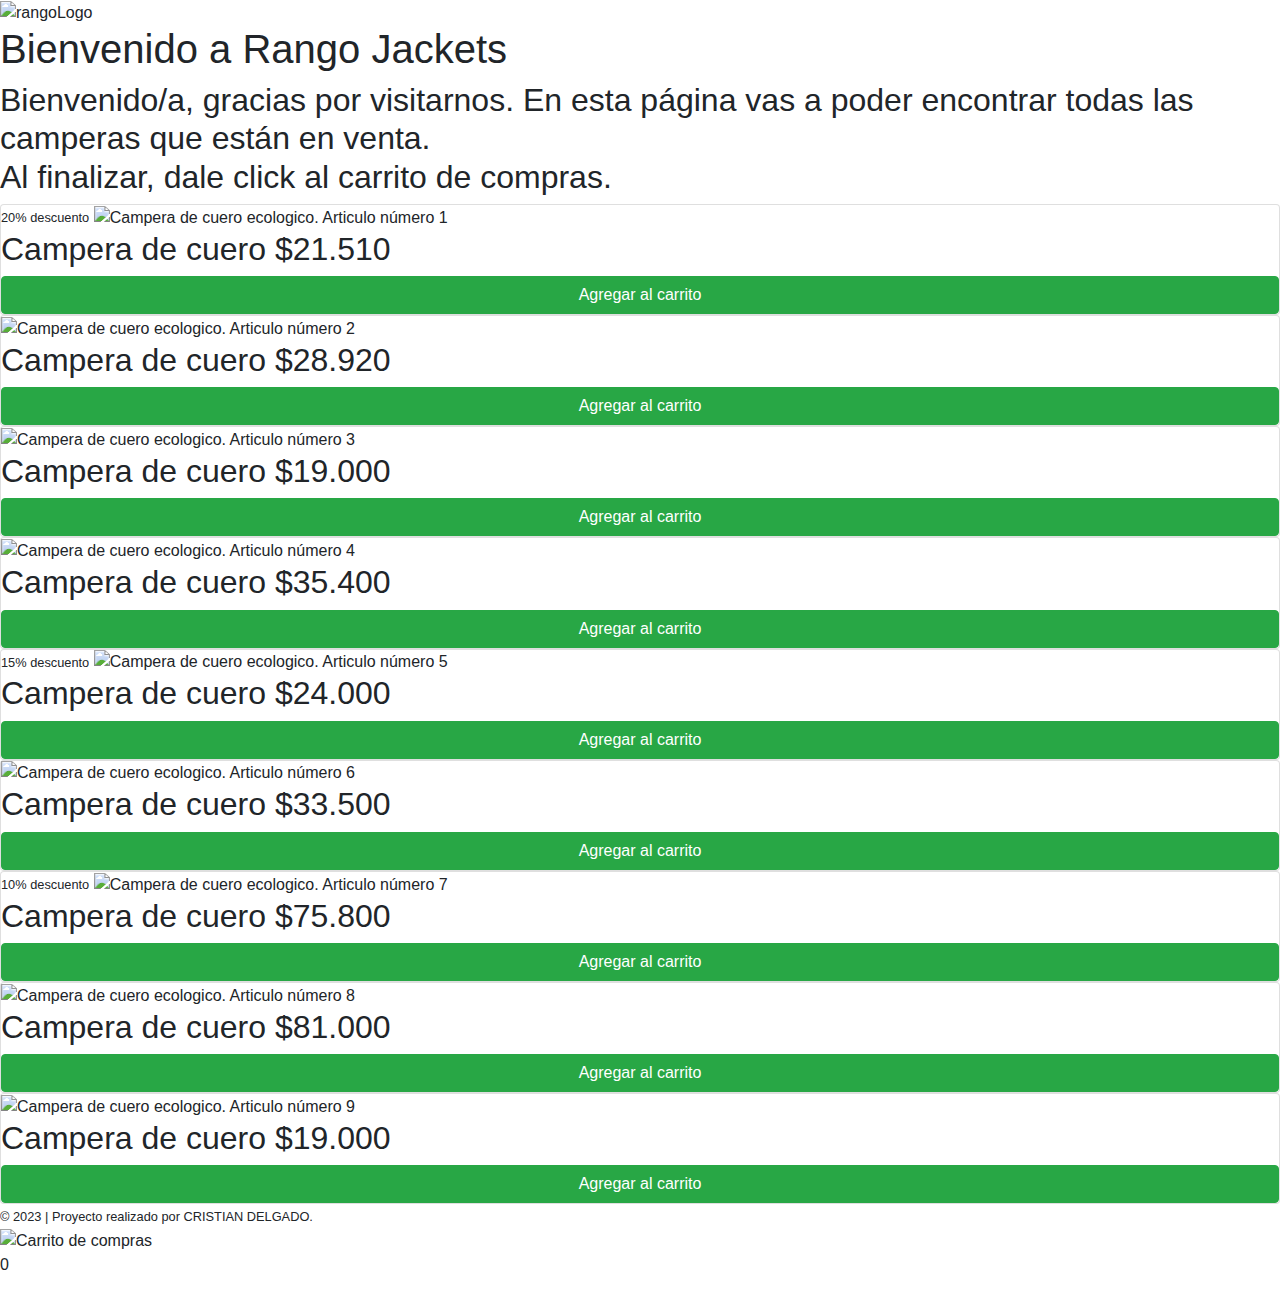
==== index.html @ 4500bcac "codigo para aumentar el carrito de compras" ====
<!DOCTYPE html>
<html lang="en">
<head>
    <meta charset="UTF-8" />
    <meta name="viewport" content="width=device-width, initial-scale=1.0" />
    <meta name="description" content="Welcome to Rango jackets"/>
    <title>Rango Jackets</title>
    <link rel="stylesheet" href="https://cdn.jsdelivr.net/npm/bootstrap@4.0.0/dist/css/bootstrap.min.css" integrity="sha384-Gn5384xqQ1aoWXA+058RXPxPg6fy4IWvTNh0E263XmFcJlSAwiGgFAW/dAiS6JXm" crossorigin="anonymous">
    <link rel="stylesheet" href="./css/style.css">
    <link rel="shortcut icon" href="./assets/images/rangoFavicon.ico" type="image/x-icon">
</head>
<body>
    <!--    HEADER      HEADER      HEADER      HEADER      HEADER      HEADER      HEADER-->

    <header class="header">
        <section class="header__container">
            <img src="./assets/images/fondoRango.jpg" alt="rangoLogo" class="imagenLogo" />
            <h1 class="tituloBienvenida">Bienvenido a Rango Jackets</h1>
        </section>
    </header>

    <!--    MAIN        MAIN        MAIN        MAIN        MAIN        MAIN        MAIN-->
    <main class="main">
        <div class="main__container">
            <section class="main__container-bienvenida">
                <h2>Bienvenido/a, <!-- <span class="nombreUsuario">NOMBRE</span>,--> gracias por visitarnos. En esta página vas a poder encontrar todas las camperas que están en venta.<br /> <span class="bold">Al finalizar, dale click al carrito de compras.</span></h2>
            </section>

            <section class="main__container-articulos">
                <div class="main__container-articulos_cards">
                    <article class="card" id="articulo-1">
                        <div class="card__header">
                            <small class="card__descuentos">20% descuento</small>
                            <img src="./assets/images/mercaderia/articulo_1.png" alt="Campera de cuero ecologico. Articulo número 1">
                        </div>
                        <h2>Campera de cuero <span class="bold color">$21.510</span></h2>
                        <button  type="button" class="btn btn-success" id="art1">Agregar al carrito</button>
                    </article>
                    <article class="card">
                        <div class="card__header">
                            <img src="./assets/images/mercaderia/articulo_2.png" alt="Campera de cuero ecologico. Articulo número 2">
                        </div>
                        <h2>Campera de cuero <span class="bold color">$28.920</span></h2>
                        <button  type="button" class="btn btn-success">Agregar al carrito</button>
                    </article>
                    <article class="card">
                        <div class="card__header">
                            <img src="./assets/images/mercaderia/articulo_3.png" alt="Campera de cuero ecologico. Articulo número 3">
                        </div>
                        <h2>Campera de cuero <span class="bold color">$19.000</span></h2>
                        <button  type="button" class="btn btn-success">Agregar al carrito</button>
                    </article>
                    <article class="card">

                        <div class="card__header">
                            <img src="./assets/images/mercaderia/articulo_4.png" alt="Campera de cuero ecologico. Articulo número 4">
                        </div>
                        <h2>Campera de cuero <span class="bold color">$35.400</span></h2>
                        <button  type="button" class="btn btn-success">Agregar al carrito</button>
                    </article>
                    <article class="card">
                        <div class="card__header">
                            <small class="card__descuentos">15% descuento</small>
                            <img src="./assets/images/mercaderia/articulo_5.png" alt="Campera de cuero ecologico. Articulo número 5">
                        </div>
                        <h2>Campera de cuero <span class="bold color">$24.000</span></h2>
                        <button  type="button" class="btn btn-success">Agregar al carrito</button>
                    </article>
                    <article class="card">
                        <div class="card__header">
                            <img src="./assets/images/mercaderia/articulo_6.png" alt="Campera de cuero ecologico. Articulo número 6">
                        </div>
                        <h2>Campera de cuero <span class="bold color">$33.500</span></h2>
                        <button  type="button" class="btn btn-success">Agregar al carrito</button>
                    </article>

                    <article class="card">
                        <div class="card__header">
                            <small class="card__descuentos">10% descuento</small>
                            <img src="./assets/images/mercaderia/articulo_7.png" alt="Campera de cuero ecologico. Articulo número 7">
                        </div>
                        <h2>Campera de cuero <span class="bold color">$75.800</span></h2>
                        <button  type="button" class="btn btn-success">Agregar al carrito</button>
                    </article>

                    <article class="card">
                        <div class="card__header">
                            <img src="./assets/images/mercaderia/articulo_8.png" alt="Campera de cuero ecologico. Articulo número 8">
                        </div>
                        <h2>Campera de cuero <span class="bold color">$81.000</span></h2>
                        <button  type="button" class="btn btn-success">Agregar al carrito</button>
                    </article>

                    <article class="card">
                        <div class="card__header">
                            <img src="./assets/images/mercaderia/articulo_9.png" alt="Campera de cuero ecologico. Articulo número 9">
                        </div>
                        <h2>Campera de cuero <span class="bold color">$19.000</span></h2>
                        <button  type="button" class="btn btn-success">Agregar al carrito</button>
                    </article>
                </div>
            </section>
        </div>

        <!-- CARRITO MODAL  -->
        <div class="main__container-ventanaModal" id="carritoModal">

        </div>

    </main>
    <!--    Footer      Footer      Footer      Footer      Footer      Footer      Footer-->
    <footer class="footer">
        <section class="footer__container">
            <small>
                &copy; 2023 | Proyecto realizado por <span class="bold">CRISTIAN DELGADO</span>.
            </small>
        </section>

        <section class="carritoCompras">
                <img src="./assets/images/carritoCompras.png" alt="Carrito de compras" />
                <p id="cantidadComprar">0</p>
        </section>
    </footer>
    <script src="./js/functions.js"></script>
    <script src="./js/main.js"></script>
</body>
</html>
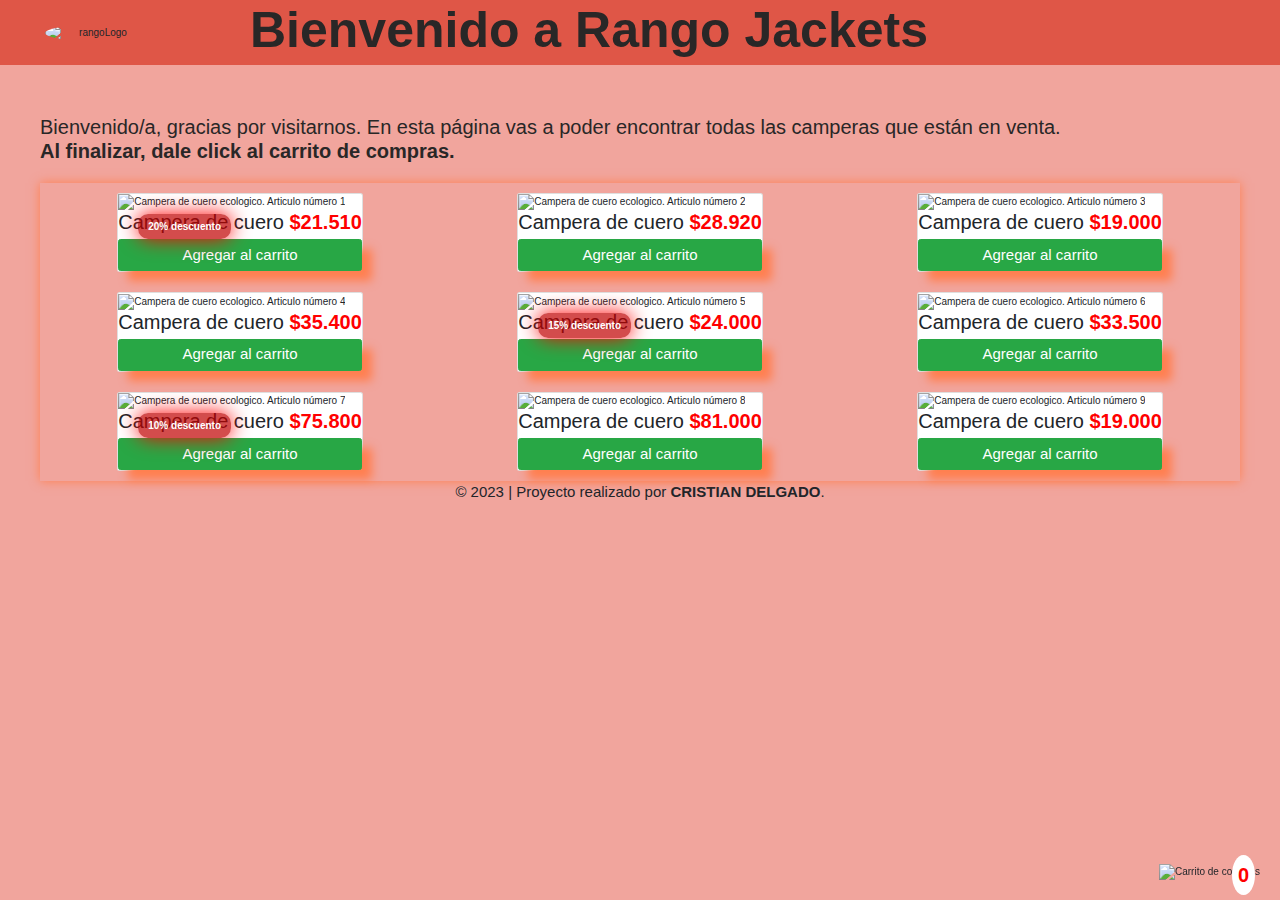
==== commit 1bc895e4: "Agregue funciones al carrito" ====
--- a/index.html
+++ b/index.html
@@ -28,27 +28,27 @@
 
             <section class="main__container-articulos">
                 <div class="main__container-articulos_cards">
-                    <article class="card" id="articulo-1">
+                    <article class="card">
                         <div class="card__header">
                             <small class="card__descuentos">20% descuento</small>
                             <img src="./assets/images/mercaderia/articulo_1.png" alt="Campera de cuero ecologico. Articulo número 1">
                         </div>
                         <h2>Campera de cuero <span class="bold color">$21.510</span></h2>
-                        <button  type="button" class="btn btn-success" id="art1">Agregar al carrito</button>
+                        <button  type="button" class="btn btn-success" id="1">Agregar al carrito</button>
                     </article>
                     <article class="card">
                         <div class="card__header">
                             <img src="./assets/images/mercaderia/articulo_2.png" alt="Campera de cuero ecologico. Articulo número 2">
                         </div>
                         <h2>Campera de cuero <span class="bold color">$28.920</span></h2>
-                        <button  type="button" class="btn btn-success">Agregar al carrito</button>
+                        <button  type="button" class="btn btn-success" id="2">Agregar al carrito</button>
                     </article>
                     <article class="card">
                         <div class="card__header">
                             <img src="./assets/images/mercaderia/articulo_3.png" alt="Campera de cuero ecologico. Articulo número 3">
                         </div>
                         <h2>Campera de cuero <span class="bold color">$19.000</span></h2>
-                        <button  type="button" class="btn btn-success">Agregar al carrito</button>
+                        <button  type="button" class="btn btn-success" id="3">Agregar al carrito</button>
                     </article>
                     <article class="card">
 
@@ -56,7 +56,7 @@
                             <img src="./assets/images/mercaderia/articulo_4.png" alt="Campera de cuero ecologico. Articulo número 4">
                         </div>
                         <h2>Campera de cuero <span class="bold color">$35.400</span></h2>
-                        <button  type="button" class="btn btn-success">Agregar al carrito</button>
+                        <button  type="button" class="btn btn-success" id="4">Agregar al carrito</button>
                     </article>
                     <article class="card">
                         <div class="card__header">
@@ -64,14 +64,14 @@
                             <img src="./assets/images/mercaderia/articulo_5.png" alt="Campera de cuero ecologico. Articulo número 5">
                         </div>
                         <h2>Campera de cuero <span class="bold color">$24.000</span></h2>
-                        <button  type="button" class="btn btn-success">Agregar al carrito</button>
+                        <button  type="button" class="btn btn-success" id="5">Agregar al carrito</button>
                     </article>
                     <article class="card">
                         <div class="card__header">
                             <img src="./assets/images/mercaderia/articulo_6.png" alt="Campera de cuero ecologico. Articulo número 6">
                         </div>
                         <h2>Campera de cuero <span class="bold color">$33.500</span></h2>
-                        <button  type="button" class="btn btn-success">Agregar al carrito</button>
+                        <button  type="button" class="btn btn-success" id="6">Agregar al carrito</button>
                     </article>
 
                     <article class="card">
@@ -80,7 +80,7 @@
                             <img src="./assets/images/mercaderia/articulo_7.png" alt="Campera de cuero ecologico. Articulo número 7">
                         </div>
                         <h2>Campera de cuero <span class="bold color">$75.800</span></h2>
-                        <button  type="button" class="btn btn-success">Agregar al carrito</button>
+                        <button  type="button" class="btn btn-success" id="7">Agregar al carrito</button>
                     </article>
 
                     <article class="card">
@@ -88,7 +88,7 @@
                             <img src="./assets/images/mercaderia/articulo_8.png" alt="Campera de cuero ecologico. Articulo número 8">
                         </div>
                         <h2>Campera de cuero <span class="bold color">$81.000</span></h2>
-                        <button  type="button" class="btn btn-success">Agregar al carrito</button>
+                        <button  type="button" class="btn btn-success" id="8">Agregar al carrito</button>
                     </article>
 
                     <article class="card">
@@ -96,7 +96,7 @@
                             <img src="./assets/images/mercaderia/articulo_9.png" alt="Campera de cuero ecologico. Articulo número 9">
                         </div>
                         <h2>Campera de cuero <span class="bold color">$19.000</span></h2>
-                        <button  type="button" class="btn btn-success">Agregar al carrito</button>
+                        <button  type="button" class="btn btn-success" id="9">Agregar al carrito</button>
                     </article>
                 </div>
             </section>
@@ -108,6 +108,24 @@
         </div>
 
     </main>
+
+    <!-- CARRITO MODAL  -->
+    <div class="modal-contenedor">
+        <div class="modal-carrito">
+            <h3>Carrito</h3>
+            <button id="btn-cerrar-carrito"><i class="fas fa-times-circle"></i></button>
+            <div id="carrito-contenedor">
+
+            </div>
+            <p class="precioProducto"><span class="cssPrecioTotal">Precio total: $<span id="precioTotal">0</span></span></p>
+            <!-- <p>Producto</p>
+            <p>Precio</p>
+            <p id=cantidad${producto.id}>Cantidad</p>
+            <button class="btn waves-effect waves-ligth boton-eliminar" value="">X</button> -->
+        </div>
+    </div>
+
+
     <!--    Footer      Footer      Footer      Footer      Footer      Footer      Footer-->
     <footer class="footer">
         <section class="footer__container">
@@ -115,12 +133,15 @@
                 &copy; 2023 | Proyecto realizado por <span class="bold">CRISTIAN DELGADO</span>.
             </small>
         </section>
-
         <section class="carritoCompras">
-                <img src="./assets/images/carritoCompras.png" alt="Carrito de compras" />
-                <p id="cantidadComprar">0</p>
+            <img id="cesta-carrito" src="./assets/images/carritoCompras.png" alt="Carrito de compras" />
+            <p id="cantidadComprar">0</p>
         </section>
     </footer>
+
+    <script src="./js/stock.js"></script>
+    <script src="./js/modal.js"></script>
+    <!-- cart-->
     <script src="./js/functions.js"></script>
     <script src="./js/main.js"></script>
 </body>
--- a/css/style.css
+++ b/css/style.css
@@ -0,0 +1,227 @@
+:root{
+    --fondoHeader: rgb(223, 86, 71);
+    --fondoMain: rgb(241, 165, 157);
+    --colorLetra: rgb(41, 39, 39);
+    --colorFondoDescuento: rgba(192, 0, 0, 0.7);
+    --colorFondoModal: rgb(243, 199, 194);
+}
+/* GENERAL RESET */
+html{font-size: 62.5%;}*{padding: 0px;margin: 0px;box-sizing: border-box;font-family: Verdana, Geneva, Tahoma, sans-serif;}a{text-decoration: none;}ul{list-style-type: none;}body {background-color: var(--fondoMain);}
+/* clases comunes */
+.bold{
+    font-weight: bold;
+}
+.color{
+    color: red;
+}
+/*                                          HEADER                                        */
+.header__container, .main__container, .footer__container{
+    max-width: 1200px;
+    margin: 0 auto;
+}
+.header {
+    background-color: var(--fondoHeader);
+    position: sticky;
+    top: 0;
+    z-index: 1;
+}
+.header__container {
+    display: flex;
+    flex-direction: row;
+    align-items: center;
+    text-align: center;
+}
+.imagenLogo{
+    width: 10rem;
+    border-radius: 80%;
+    margin: 0.5rem;
+}
+.tituloBienvenida{
+    font-family: 'Lucida Sans', 'Lucida Sans Regular', 'Lucida Grande', 'Lucida Sans Unicode', Geneva, Verdana, sans-serif;
+    font-size: 5rem;
+    font-weight: bold;
+    margin-left: 10rem;
+    color: var(--colorLetra);
+}
+.main__container-bienvenida h2{
+    margin-top: 5rem;
+    font-size: 2rem;
+    color: var(--colorLetra);
+}
+.main__container-articulos{
+    margin-top: 2rem;
+}
+
+/*                                          FOOTER                                        */
+.footer{
+    text-align: center;
+}
+.footer__container small{
+    margin: 0 auto;
+    font-size: 1.5rem;
+}
+.carritoCompras {
+    position: fixed;
+    bottom: 1rem;
+    margin: 1rem;
+    right: 1rem;
+}
+.carritoCompras p {
+    background-color: rgb(255, 255, 255);
+    font-size: 2rem;
+    font-weight: bold;
+    color: red;
+    position: absolute;
+    top: 0;
+    right: 0;
+    margin: -9px 5px;
+    padding: 5px 6px;
+    border-radius: 50%;
+}
+.carritoCompras img:hover{
+    cursor: pointer;
+}
+
+.carritoCompras img:focus {
+    outline: none;
+}
+/*                  cards                */
+
+.main__container-articulos_cards{
+    display: grid;
+    grid-template-columns: repeat(3, 1fr);
+    gap: 2rem;
+    justify-items: center;
+    align-items: center;
+    padding: 1rem;
+    box-shadow: 0 0 10px coral;
+}
+.card__descuentos{
+    background-color: var(--colorFondoDescuento);
+    color: white;
+    font-size: 1rem;
+    font-weight: bold;
+    margin: 2rem;
+    padding: 0.5rem 1rem;
+    border-radius: 1rem;
+    display: flex;
+    text-align: right;
+    position: absolute;
+    box-shadow: 0 0 20px red;
+}
+.btn{
+    font-size: 1.5rem;
+    font-size: bold;
+    box-shadow: 10px 10px 10px coral;
+}
+
+
+/* Estilos para el contenedor MODAL           */
+.modal-contenedor {
+    position: fixed;
+    top: 0;
+    width: 100%;
+    height: 100vh;
+    display: flex;
+    justify-content: left;
+    align-items: center;
+    transition: all .5s;
+    opacity: 0;
+    visibility: hidden;
+    background-color: rgba(0, 0, 0, 0.3);
+}
+.modal-active {
+    opacity: 1;
+    visibility: visible;
+    z-index: 5;
+}
+.modal-carrito {
+    position: relative;
+    background-color: var(--colorFondoModal);
+    min-width: 500px;
+    padding: 20px;
+    margin-top: -100%;
+    transition: all .5s;
+    border-radius: 10px;
+    box-shadow: rgba(0, 0, 0, 0.15) 0px 5px 15px 0px;
+}
+.modal-active .modal-carrito {
+    margin-top: 0;
+    margin-left: 10px;
+    margin-bottom: 10px;
+}
+.modal-carrito h3 {
+    color: var(--colorLetra);
+    padding-bottom: 5px;
+    font-size: 30px;
+}
+.modal-carrito p{
+    font-weight: bold;
+    color: var(--colorLetra);
+    font-size: 15px;
+}
+.cssPrecioTotal {
+    color: red;
+    font-weight: bold;
+    font-size: 15px;
+}
+.modal-carrito #btn-cerrar-carrito {
+    position: absolute;
+    top: 15px;
+    right: 15px;
+    font-size: 20px;
+    color: rgb(225, 76, 65) !important;
+    border: none;
+    background-color: white;
+}
+.modal-carrito #btn-cerrar-carrito:hover {
+    cursor: pointer;
+}
+.modal-carrito #btn-cerrar-carrito:focus {
+    outline: none;
+}
+.modal-carrito .producto-precio {
+    padding-top: 10px;
+}
+
+
+
+
+/* DESPUES DE ACA ME PARECE Q NO VA NADA MAS            DESPUES DE ACA ME PARECE Q NO VA NADA MAS           DESPUES DE ACA ME PARECE Q NO VA NADA MAS */
+  .card .card-image .card-title {
+    color: rgb(225, 76, 65);
+    position: unset
+  }
+  
+  .productoEnCarrito {
+    border-left: 5px solid lightblue;
+    border-bottom-left-radius: 3px;
+    border-top-left-radius: 3px;
+    margin: 5px 0;
+    padding: 5px 10px;
+    display: flex;
+    justify-content: space-between;
+    color: white;
+  }
+  
+  .productoEnCarrito:hover {
+    border-left: 5px solid rgb(225, 76, 65);
+  }
+  
+  .boton-eliminar {
+    background-color: white;
+    color: #ff6961;
+    border: none;
+    font-size: 20px;
+  }
+  
+  .boton-eliminar:hover {
+    cursor: pointer;
+  }
+  
+  .boton-eliminar:focus {
+    outline: none;
+  }
+
+
+
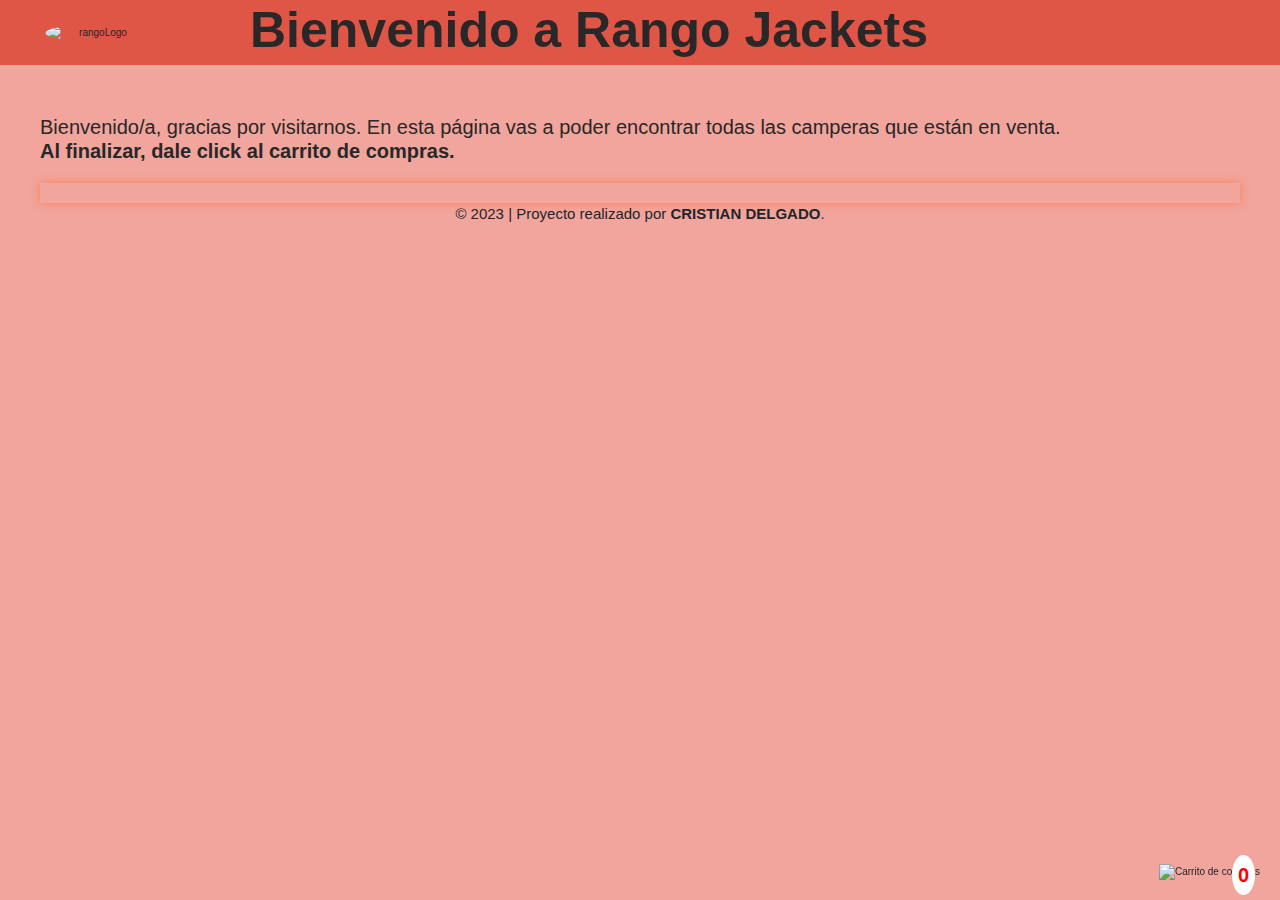
==== commit 0461c4e3: "Arreglo del index.html" ====
--- a/index.html
+++ b/index.html
@@ -10,8 +10,6 @@
     <link rel="shortcut icon" href="./assets/images/rangoFavicon.ico" type="image/x-icon">
 </head>
 <body>
-    <!--    HEADER      HEADER      HEADER      HEADER      HEADER      HEADER      HEADER-->
-
     <header class="header">
         <section class="header__container">
             <img src="./assets/images/fondoRango.jpg" alt="rangoLogo" class="imagenLogo" />
@@ -19,85 +17,15 @@
         </section>
     </header>
 
-    <!--    MAIN        MAIN        MAIN        MAIN        MAIN        MAIN        MAIN-->
     <main class="main">
         <div class="main__container">
             <section class="main__container-bienvenida">
-                <h2>Bienvenido/a, <!-- <span class="nombreUsuario">NOMBRE</span>,--> gracias por visitarnos. En esta página vas a poder encontrar todas las camperas que están en venta.<br /> <span class="bold">Al finalizar, dale click al carrito de compras.</span></h2>
+                <h2>Bienvenido/a, gracias por visitarnos. En esta página vas a poder encontrar todas las camperas que están en venta.<br /> <span class="bold">Al finalizar, dale click al carrito de compras.</span></h2>
             </section>
 
             <section class="main__container-articulos">
                 <div class="main__container-articulos_cards">
-                    <article class="card">
-                        <div class="card__header">
-                            <small class="card__descuentos">20% descuento</small>
-                            <img src="./assets/images/mercaderia/articulo_1.png" alt="Campera de cuero ecologico. Articulo número 1">
-                        </div>
-                        <h2>Campera de cuero <span class="bold color">$21.510</span></h2>
-                        <button  type="button" class="btn btn-success" id="1">Agregar al carrito</button>
-                    </article>
-                    <article class="card">
-                        <div class="card__header">
-                            <img src="./assets/images/mercaderia/articulo_2.png" alt="Campera de cuero ecologico. Articulo número 2">
-                        </div>
-                        <h2>Campera de cuero <span class="bold color">$28.920</span></h2>
-                        <button  type="button" class="btn btn-success" id="2">Agregar al carrito</button>
-                    </article>
-                    <article class="card">
-                        <div class="card__header">
-                            <img src="./assets/images/mercaderia/articulo_3.png" alt="Campera de cuero ecologico. Articulo número 3">
-                        </div>
-                        <h2>Campera de cuero <span class="bold color">$19.000</span></h2>
-                        <button  type="button" class="btn btn-success" id="3">Agregar al carrito</button>
-                    </article>
-                    <article class="card">
-
-                        <div class="card__header">
-                            <img src="./assets/images/mercaderia/articulo_4.png" alt="Campera de cuero ecologico. Articulo número 4">
-                        </div>
-                        <h2>Campera de cuero <span class="bold color">$35.400</span></h2>
-                        <button  type="button" class="btn btn-success" id="4">Agregar al carrito</button>
-                    </article>
-                    <article class="card">
-                        <div class="card__header">
-                            <small class="card__descuentos">15% descuento</small>
-                            <img src="./assets/images/mercaderia/articulo_5.png" alt="Campera de cuero ecologico. Articulo número 5">
-                        </div>
-                        <h2>Campera de cuero <span class="bold color">$24.000</span></h2>
-                        <button  type="button" class="btn btn-success" id="5">Agregar al carrito</button>
-                    </article>
-                    <article class="card">
-                        <div class="card__header">
-                            <img src="./assets/images/mercaderia/articulo_6.png" alt="Campera de cuero ecologico. Articulo número 6">
-                        </div>
-                        <h2>Campera de cuero <span class="bold color">$33.500</span></h2>
-                        <button  type="button" class="btn btn-success" id="6">Agregar al carrito</button>
-                    </article>
-
-                    <article class="card">
-                        <div class="card__header">
-                            <small class="card__descuentos">10% descuento</small>
-                            <img src="./assets/images/mercaderia/articulo_7.png" alt="Campera de cuero ecologico. Articulo número 7">
-                        </div>
-                        <h2>Campera de cuero <span class="bold color">$75.800</span></h2>
-                        <button  type="button" class="btn btn-success" id="7">Agregar al carrito</button>
-                    </article>
-
-                    <article class="card">
-                        <div class="card__header">
-                            <img src="./assets/images/mercaderia/articulo_8.png" alt="Campera de cuero ecologico. Articulo número 8">
-                        </div>
-                        <h2>Campera de cuero <span class="bold color">$81.000</span></h2>
-                        <button  type="button" class="btn btn-success" id="8">Agregar al carrito</button>
-                    </article>
-
-                    <article class="card">
-                        <div class="card__header">
-                            <img src="./assets/images/mercaderia/articulo_9.png" alt="Campera de cuero ecologico. Articulo número 9">
-                        </div>
-                        <h2>Campera de cuero <span class="bold color">$19.000</span></h2>
-                        <button  type="button" class="btn btn-success" id="9">Agregar al carrito</button>
-                    </article>
+                    <!-- Articulos cargados mediante JavaScript-->
                 </div>
             </section>
         </div>
@@ -118,6 +46,7 @@
 
             </div>
             <p class="precioProducto"><span class="cssPrecioTotal">Precio total: $<span id="precioTotal">0</span></span></p>
+            <button type="button" class="btn btn-danger" id="btn-vaciar-carrito">Vaciar Carrito</button>
             <!-- <p>Producto</p>
             <p>Precio</p>
             <p id=cantidad${producto.id}>Cantidad</p>
@@ -141,8 +70,6 @@
 
     <script src="./js/stock.js"></script>
     <script src="./js/modal.js"></script>
-    <!-- cart-->
-    <script src="./js/functions.js"></script>
     <script src="./js/main.js"></script>
 </body>
 </html>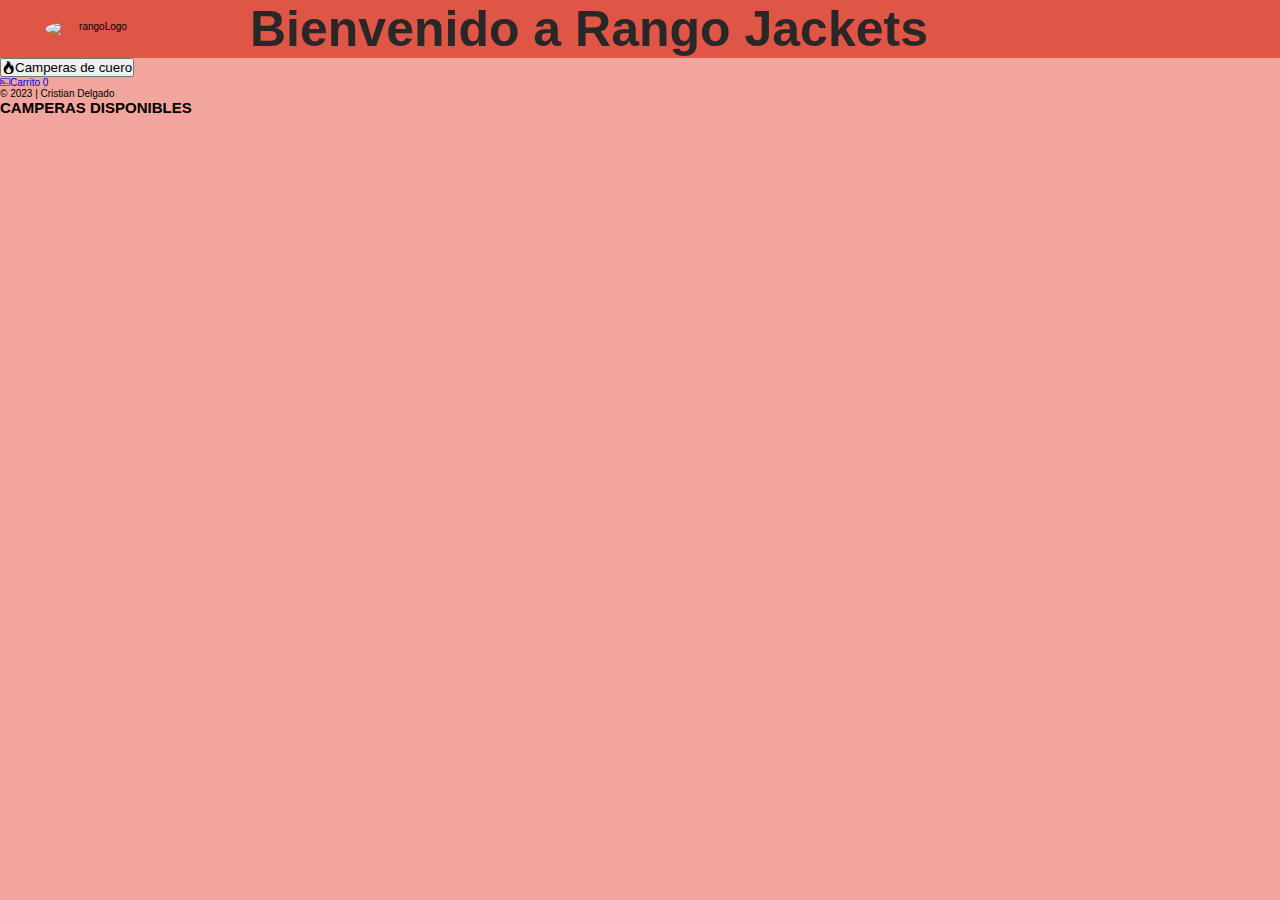
==== commit 99edfb4d: "Carrito compras" ====
--- a/index.html
+++ b/index.html
@@ -1,75 +1,47 @@
 <!DOCTYPE html>
-<html lang="en">
+<html lang="es">
 <head>
     <meta charset="UTF-8" />
+    <meta http-equiv="X-UA-Compatible" content="IE=edge" />
     <meta name="viewport" content="width=device-width, initial-scale=1.0" />
-    <meta name="description" content="Welcome to Rango jackets"/>
-    <title>Rango Jackets</title>
-    <link rel="stylesheet" href="https://cdn.jsdelivr.net/npm/bootstrap@4.0.0/dist/css/bootstrap.min.css" integrity="sha384-Gn5384xqQ1aoWXA+058RXPxPg6fy4IWvTNh0E263XmFcJlSAwiGgFAW/dAiS6JXm" crossorigin="anonymous">
+    <title>E-commerce</title>
+    <!-- Iconos de Boostrap-->
+    <link rel="stylesheet" href="https://cdn.jsdelivr.net/npm/bootstrap-icons@1.9.1/font/bootstrap-icons.css">
     <link rel="stylesheet" href="./css/style.css">
-    <link rel="shortcut icon" href="./assets/images/rangoFavicon.ico" type="image/x-icon">
 </head>
 <body>
-    <header class="header">
-        <section class="header__container">
-            <img src="./assets/images/fondoRango.jpg" alt="rangoLogo" class="imagenLogo" />
-            <h1 class="tituloBienvenida">Bienvenido a Rango Jackets</h1>
-        </section>
-    </header>
 
-    <main class="main">
-        <div class="main__container">
-            <section class="main__container-bienvenida">
-                <h2>Bienvenido/a, gracias por visitarnos. En esta página vas a poder encontrar todas las camperas que están en venta.<br /> <span class="bold">Al finalizar, dale click al carrito de compras.</span></h2>
-            </section>
-
-            <section class="main__container-articulos">
-                <div class="main__container-articulos_cards">
-                    <!-- Articulos cargados mediante JavaScript-->
+    <div class="wrapper">
+        <aside>
+            <header class="header">
+                <div class="header__container">
+                    <img src="./assets/images/fondoRango.jpg" alt="rangoLogo" class="imagenLogo" />
+                    <h1 class="tituloBienvenida logo">Bienvenido a Rango Jackets</h1>
                 </div>
-            </section>
-        </div>
-
-        <!-- CARRITO MODAL  -->
-        <div class="main__container-ventanaModal" id="carritoModal">
-
-        </div>
-
-    </main>
-
-    <!-- CARRITO MODAL  -->
-    <div class="modal-contenedor">
-        <div class="modal-carrito">
-            <h3>Carrito</h3>
-            <button id="btn-cerrar-carrito"><i class="fas fa-times-circle"></i></button>
-            <div id="carrito-contenedor">
-
+            </header>
+            <nav>
+                <ul class="menu">
+                    <li>
+                        <button id="todos" class="boton-menu boton-categoria active"><i class="bi bi-fire"></i>Camperas de cuero</button>
+                    </li>
+                    <li>
+                        <a class="boton-menu boton-carrito" href="./carrito.html">
+                            <i class="bi bi-credit-card-2-front"></i>Carrito <span id="numerito" class="numerito">0</span></a>
+                    </li>
+                </ul>
+            </nav>
+            <footer>
+                <p class="texto-footer">© 2023 | Cristian Delgado</p>
+            </footer>
+        </aside>
+        <main>
+            <h2 id="titulo-principal" class="titulo-principal">CAMPERAS DISPONIBLES</h2>
+            <div id="contenedor-productos" class="contenedor-productos">
+                <!-- Esto se va a rellenar con JS-->
             </div>
-            <p class="precioProducto"><span class="cssPrecioTotal">Precio total: $<span id="precioTotal">0</span></span></p>
-            <button type="button" class="btn btn-danger" id="btn-vaciar-carrito">Vaciar Carrito</button>
-            <!-- <p>Producto</p>
-            <p>Precio</p>
-            <p id=cantidad${producto.id}>Cantidad</p>
-            <button class="btn waves-effect waves-ligth boton-eliminar" value="">X</button> -->
-        </div>
+        </main>
     </div>
-
-
-    <!--    Footer      Footer      Footer      Footer      Footer      Footer      Footer-->
-    <footer class="footer">
-        <section class="footer__container">
-            <small>
-                &copy; 2023 | Proyecto realizado por <span class="bold">CRISTIAN DELGADO</span>.
-            </small>
-        </section>
-        <section class="carritoCompras">
-            <img id="cesta-carrito" src="./assets/images/carritoCompras.png" alt="Carrito de compras" />
-            <p id="cantidadComprar">0</p>
-        </section>
-    </footer>
-
     <script src="./js/stock.js"></script>
-    <script src="./js/modal.js"></script>
     <script src="./js/main.js"></script>
 </body>
-</html>+</html>
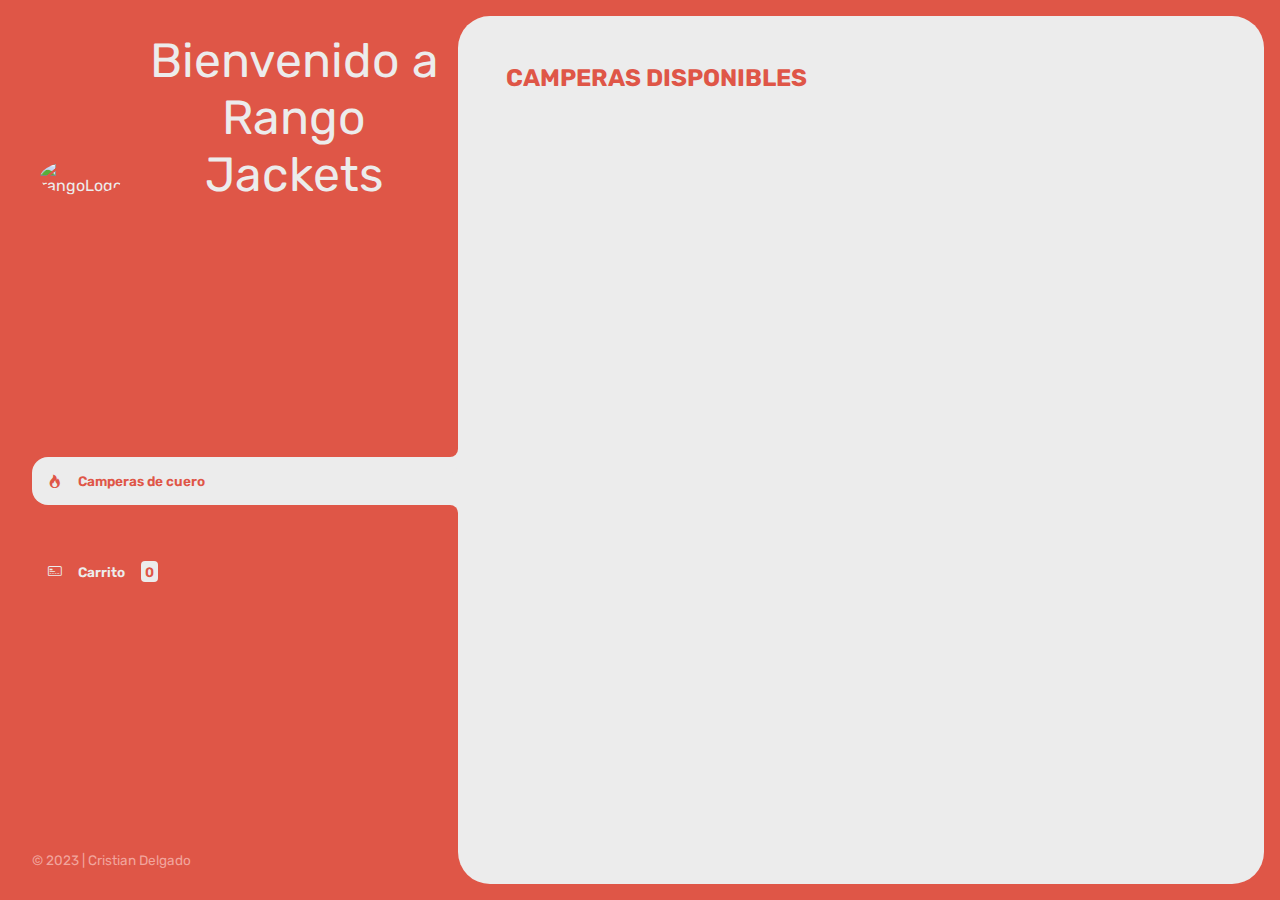
==== commit 5b492e39: "Incorporacion libreria Sweet Alert" ====
--- a/index.html
+++ b/index.html
@@ -7,6 +7,9 @@
     <title>E-commerce</title>
     <!-- Iconos de Boostrap-->
     <link rel="stylesheet" href="https://cdn.jsdelivr.net/npm/bootstrap-icons@1.9.1/font/bootstrap-icons.css">
+    <!-- CDN sweetalert -->
+    <script src="//cdn.jsdelivr.net/npm/sweetalert2@11"></script>
+    <!-- Hoja de estilos CSS-->
     <link rel="stylesheet" href="./css/style.css">
 </head>
 <body>
--- a/css/style.css
+++ b/css/style.css
@@ -1,34 +1,39 @@
-:root{
-    --fondoHeader: rgb(223, 86, 71);
-    --fondoMain: rgb(241, 165, 157);
-    --colorLetra: rgb(41, 39, 39);
-    --colorFondoDescuento: rgba(192, 0, 0, 0.7);
-    --colorFondoModal: rgb(243, 199, 194);
-}
-/* GENERAL RESET */
-html{font-size: 62.5%;}*{padding: 0px;margin: 0px;box-sizing: border-box;font-family: Verdana, Geneva, Tahoma, sans-serif;}a{text-decoration: none;}ul{list-style-type: none;}body {background-color: var(--fondoMain);}
-/* clases comunes */
-.bold{
-    font-weight: bold;
-}
-.color{
-    color: red;
-}
-/*                                          HEADER                                        */
-.header__container, .main__container, .footer__container{
-    max-width: 1200px;
-    margin: 0 auto;
-}
-.header {
-    background-color: var(--fondoHeader);
-    position: sticky;
-    top: 0;
-    z-index: 1;
-}
+@import url('https://fonts.googleapis.com/css2?family=Rubik:wght@300;400;500;600;700;800;900&display=swap');
+
+:root {
+    --clr-main: rgb(223, 86, 71);
+    --clr-main-light: rgb(241, 165, 157);
+    --clr-white: #ececec;
+    --clr-gray: #e2e2e2;
+    --clr-red: #961818;
+}
+/* RESET */
+* {
+    margin: 0;
+    padding: 0;
+    box-sizing: border-box;
+    font-family: 'Rubik', sans-serif;
+}
+
+h1, h2, h3, h4, h5, h6, p, a, input, textarea, ul {
+    margin: 0;
+    padding: 0;
+}
+li{
+    list-style-type: none;
+}
+ul {
+    list-style-type: none;
+}
+
+a {
+    text-decoration: none;
+}
+/* Aca empieza despues de inicializar todo */
 .header__container {
     display: flex;
     flex-direction: row;
-    align-items: center;
+    align-items: flex-end;
     text-align: center;
 }
 .imagenLogo{
@@ -36,192 +41,366 @@
     border-radius: 80%;
     margin: 0.5rem;
 }
-.tituloBienvenida{
-    font-family: 'Lucida Sans', 'Lucida Sans Regular', 'Lucida Grande', 'Lucida Sans Unicode', Geneva, Verdana, sans-serif;
-    font-size: 5rem;
-    font-weight: bold;
-    margin-left: 10rem;
-    color: var(--colorLetra);
-}
-.main__container-bienvenida h2{
-    margin-top: 5rem;
-    font-size: 2rem;
-    color: var(--colorLetra);
-}
-.main__container-articulos{
+
+.wrapper {
+    display: grid;
+    grid-template-columns: 1fr 4fr;
+    background-color: var(--clr-main);
+}
+
+aside {
+    padding: 2rem;
+    padding-right: 0;
+    color: var(--clr-white);
+    position: sticky;
+    top: 0;
+    height: 100vh;
+    display: flex;
+    flex-direction: column;
+    justify-content: space-between;
+}
+
+.logo {
+    font-weight: 400;
+    font-size: 3rem;
+}
+
+.menu {
+    display: flex;
+    flex-direction: column;
+    gap: .5rem;
+}
+
+.boton-menu {
+    background-color: transparent;
+    border: 0;
+    color: var(--clr-white);
+    cursor: pointer;
+    display: flex;
+    align-items: center;
+    gap: 1rem;
+    font-weight: 600;
+    padding: 1rem;
+    font-size: .85rem;
+    width: 100%;
+}
+
+.boton-menu.active {
+    background-color: var(--clr-white);
+    color: var(--clr-main);
+    border-top-left-radius: 1rem;
+    border-bottom-left-radius: 1rem;
+    position: relative;
+}
+
+.boton-menu.active::before {
+    content: ''; /* Es importante q este siempre y vacio si no se le quiere agregar nada*/
+    position: absolute;
+    width: 1rem;
+    height: 2rem;
+    bottom: 100%;
+    right: 0;
+    background-color: transparent;
+    border-bottom-right-radius: .5rem;
+    box-shadow: 0 1rem 0 var(--clr-white);
+}
+
+.boton-menu.active::after {
+    content: ''; /* Es importante q este siempre y vacio si no se le quiere agregar nada*/
+    position: absolute;
+    width: 1rem;
+    height: 2rem;
+    top: 100%;
+    right: 0;
+    background-color: transparent;
+    border-top-right-radius: .5rem;
+    box-shadow: 0 -1rem 0 var(--clr-white);
+}
+
+.boton-menu > i.bi-hand-index-thumb-fill,
+.boton-menu > i.bi-hand-index-thumb {
+    transform: rotateZ(90deg);
+}
+
+.boton-carrito {
     margin-top: 2rem;
 }
 
-/*                                          FOOTER                                        */
-.footer{
-    text-align: center;
-}
-.footer__container small{
-    margin: 0 auto;
-    font-size: 1.5rem;
-}
-.carritoCompras {
-    position: fixed;
-    bottom: 1rem;
+.numerito {
+    background-color: var(--clr-white);
+    color: var(--clr-main);
+    padding: .15rem .25rem;
+    border-radius: .25rem;
+}
+
+.boton-carrito.active .numerito {
+    background-color: var(--clr-main);
+    color: var(--clr-white);
+}
+
+.texto-footer {
+    color: var(--clr-main-light);
+    font-size: .85rem;
+}
+
+main {
+    background-color: var(--clr-white);
     margin: 1rem;
-    right: 1rem;
-}
-.carritoCompras p {
-    background-color: rgb(255, 255, 255);
-    font-size: 2rem;
-    font-weight: bold;
-    color: red;
-    position: absolute;
-    top: 0;
-    right: 0;
-    margin: -9px 5px;
-    padding: 5px 6px;
-    border-radius: 50%;
-}
-.carritoCompras img:hover{
+    margin-left: 0;
+    border-radius: 2rem;
+    padding: 3rem;
+}
+
+.titulo-principal {
+    color: var(--clr-main);
+    margin-bottom: 2rem;
+}
+
+.contenedor-productos {
+    display: grid;
+    grid-template-columns: repeat(4, 1fr);
+    gap: 1rem;
+}
+
+.producto-imagen {
+    max-width: 100%;
+    border-radius: 1rem;
+}
+
+.producto-detalles {
+    background-color: var(--clr-main);
+    color: var(--clr-white);
+    padding: .5rem;
+    border-radius: 1rem;
+    margin-top: -2rem; /* Margin negativo para que suba en ves de que baje*/
+    position: relative; /* Position relative para que se posicione arriba de la imagen*/
+    display: flex;
+    flex-direction: column;
+    gap: .25rem;
+}
+
+.producto-titulo {
+    font-size: 1rem;
+}
+
+.producto-agregar {
+    border: 0;
+    background-color: var(--clr-white);
+    color: var(--clr-main);
+    padding: .4rem;
+    text-transform: uppercase;
+    border-radius: 2rem;
     cursor: pointer;
-}
-
-.carritoCompras img:focus {
-    outline: none;
-}
-/*                  cards                */
-
-.main__container-articulos_cards{
-    display: grid;
-    grid-template-columns: repeat(3, 1fr);
-    gap: 2rem;
-    justify-items: center;
+    border: 2px solid var(--clr-white);
+    transition: background-color .2s, color .2s;
+}
+
+.producto-agregar:hover {
+    background-color: var(--clr-main);
+    color: var(--clr-white);
+}
+
+
+/** CARRITO **/
+
+.contenedor-carrito {
+    display: flex;
+    flex-direction: column;
+    gap: 1.5rem;
+}
+
+.carrito-vacio,
+.carrito-comprado {
+    color: var(--clr-main);
+}
+
+.carrito-productos {
+    display: flex;
+    flex-direction: column;
+    gap: 1rem;
+}
+
+.carrito-producto {
+    display: flex;
+    justify-content: space-between;
     align-items: center;
+    background-color: var(--clr-gray);
+    color: var(--clr-main);
+    padding: .5rem;
+    padding-right: 1.5rem;
+    border-radius: 1rem;
+}
+
+.carrito-producto-imagen {
+    width: 4rem;
+    border-radius: 1rem;
+}
+
+.carrito-producto small {
+    font-size: .75rem;
+}
+
+.carrito-producto-eliminar {
+    border: 0;
+    background-color: transparent;
+    color: var(--clr-red);
+    cursor: pointer;
+}
+
+.carrito-acciones {
+    display: flex;
+    justify-content: space-between;
+}
+
+.carrito-acciones-vaciar {
+    border: 0;
+    background-color: var(--clr-gray);
     padding: 1rem;
-    box-shadow: 0 0 10px coral;
-}
-.card__descuentos{
-    background-color: var(--colorFondoDescuento);
-    color: white;
-    font-size: 1rem;
-    font-weight: bold;
-    margin: 2rem;
-    padding: 0.5rem 1rem;
     border-radius: 1rem;
-    display: flex;
-    text-align: right;
-    position: absolute;
-    box-shadow: 0 0 20px red;
-}
-.btn{
-    font-size: 1.5rem;
-    font-size: bold;
-    box-shadow: 10px 10px 10px coral;
-}
-
-
-/* Estilos para el contenedor MODAL           */
-.modal-contenedor {
-    position: fixed;
-    top: 0;
-    width: 100%;
-    height: 100vh;
-    display: flex;
-    justify-content: left;
-    align-items: center;
-    transition: all .5s;
-    opacity: 0;
-    visibility: hidden;
-    background-color: rgba(0, 0, 0, 0.3);
-}
-.modal-active {
-    opacity: 1;
-    visibility: visible;
-    z-index: 5;
-}
-.modal-carrito {
-    position: relative;
-    background-color: var(--colorFondoModal);
-    min-width: 500px;
-    padding: 20px;
-    margin-top: -100%;
-    transition: all .5s;
-    border-radius: 10px;
-    box-shadow: rgba(0, 0, 0, 0.15) 0px 5px 15px 0px;
-}
-.modal-active .modal-carrito {
-    margin-top: 0;
-    margin-left: 10px;
-    margin-bottom: 10px;
-}
-.modal-carrito h3 {
-    color: var(--colorLetra);
-    padding-bottom: 5px;
-    font-size: 30px;
-}
-.modal-carrito p{
-    font-weight: bold;
-    color: var(--colorLetra);
-    font-size: 15px;
-}
-.cssPrecioTotal {
-    color: red;
-    font-weight: bold;
-    font-size: 15px;
-}
-.modal-carrito #btn-cerrar-carrito {
-    position: absolute;
-    top: 15px;
-    right: 15px;
-    font-size: 20px;
-    color: rgb(225, 76, 65) !important;
-    border: none;
-    background-color: white;
-}
-.modal-carrito #btn-cerrar-carrito:hover {
+    color: var(--clr-main);
+    text-transform: uppercase;
     cursor: pointer;
 }
-.modal-carrito #btn-cerrar-carrito:focus {
-    outline: none;
-}
-.modal-carrito .producto-precio {
-    padding-top: 10px;
-}
-
-
-
-
-/* DESPUES DE ACA ME PARECE Q NO VA NADA MAS            DESPUES DE ACA ME PARECE Q NO VA NADA MAS           DESPUES DE ACA ME PARECE Q NO VA NADA MAS */
-  .card .card-image .card-title {
-    color: rgb(225, 76, 65);
-    position: unset
-  }
-  
-  .productoEnCarrito {
-    border-left: 5px solid lightblue;
-    border-bottom-left-radius: 3px;
-    border-top-left-radius: 3px;
-    margin: 5px 0;
-    padding: 5px 10px;
-    display: flex;
-    justify-content: space-between;
-    color: white;
-  }
-  
-  .productoEnCarrito:hover {
-    border-left: 5px solid rgb(225, 76, 65);
-  }
-  
-  .boton-eliminar {
-    background-color: white;
-    color: #ff6961;
-    border: none;
-    font-size: 20px;
-  }
-  
-  .boton-eliminar:hover {
+
+.carrito-acciones-derecha {
+    display: flex;
+}
+
+.carrito-acciones-total {
+    display: flex;
+    background-color: var(--clr-gray);
+    padding: 1rem;
+    color: var(--clr-main);
+    text-transform: uppercase;
+    border-top-left-radius: 1rem;
+    border-bottom-left-radius: 1rem;
+    gap: 1rem;
+}
+
+.carrito-acciones-comprar {
+    border: 0;
+    background-color: var(--clr-main);
+    padding: 1rem;
+    color: var(--clr-white);
+    text-transform: uppercase;
     cursor: pointer;
-  }
-  
-  .boton-eliminar:focus {
-    outline: none;
-  }
-
-
-
+    border-top-right-radius: 1rem;
+    border-bottom-right-radius: 1rem;
+}
+
+.header-mobile {
+    display: none;
+}
+
+.close-menu {
+    display: none;
+}
+
+.disabled {
+    display: none;
+}
+/*** MEDIA QUERIES ***/
+
+@media screen and (max-width: 850px) {
+    .contenedor-productos {
+        grid-template-columns: 1fr 1fr 1fr;
+    }
+}
+
+@media screen and (max-width: 675px) {
+    .contenedor-productos {
+        grid-template-columns: 1fr 1fr;
+    }
+}
+
+@media screen and (max-width: 600px) {
+
+    .wrapper {
+        min-height: 100vh;
+        display: flex;
+        flex-direction: column;
+    }
+
+    aside {
+        position: fixed;
+        z-index: 9;
+        background-color: var(--clr-main);
+        left: 0;
+        box-shadow: 0 0 0 100vmax rgba(0, 0, 0, .75);
+        transform: translateX(-100%);
+        opacity: 0;
+        visibility: hidden;
+        transition: .2s;
+    }
+
+    .aside-visible {
+        transform: translateX(0);
+        opacity: 1;
+        visibility: visible;
+    }
+
+    .boton-menu.active::before,
+    .boton-menu.active::after {
+        display: none;
+    }
+
+    main {
+        margin: 1rem;
+        margin-top: 0;
+        padding: 2rem;
+    }
+
+    .contenedor-productos {
+        grid-template-columns: 1fr 1fr;
+    }
+
+    .header-mobile {
+        padding: 1rem;
+        display: flex;
+        justify-content: space-between;
+        align-items: center;
+    }
+
+    .header-mobile .logo {
+        color: var(--clr-gray);
+    }
+
+    .open-menu, .close-menu {
+        background-color: transparent;
+        color: var(--clr-gray);
+        border: 0;
+        font-size: 2rem;
+        cursor: pointer;
+    }
+
+    .close-menu {
+        display: block;
+        position: absolute;
+        top: 1rem;
+        right: 1rem;
+    }
+
+    .carrito-producto {
+        gap: 1rem;
+        flex-wrap: wrap;
+        justify-content: flex-start;
+        padding: .5rem;
+    }
+
+    .carrito-producto-subtotal {
+        display: none;
+    }
+
+    .carrito-acciones {
+        flex-wrap: wrap;
+        row-gap: 1rem;
+    }
+}
+
+
+
+@media screen and (max-width: 400px) {
+    .contenedor-productos {
+        grid-template-columns: 1fr;
+    }
+}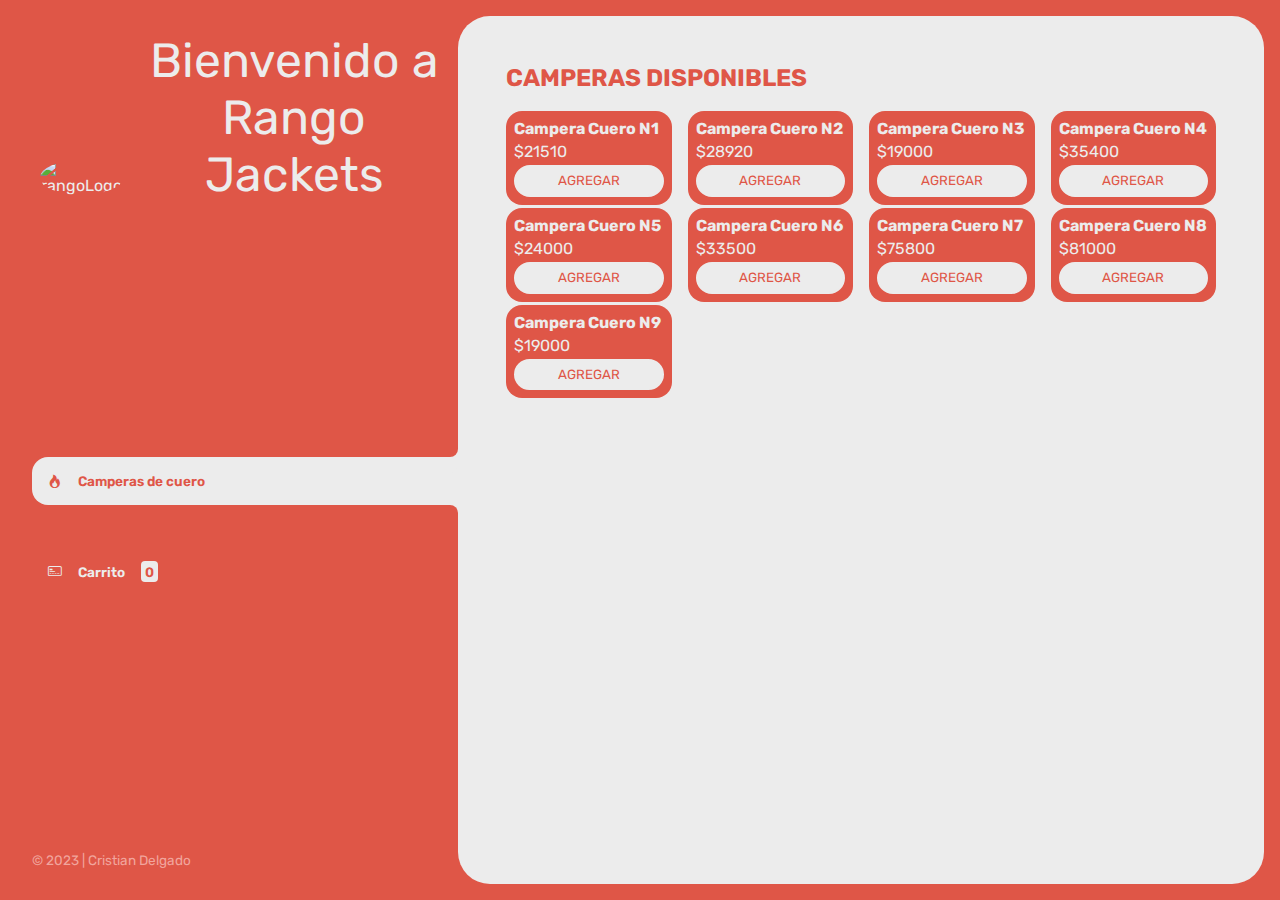
==== commit d970f12d: "Incorporacion toastify" ====
--- a/index.html
+++ b/index.html
@@ -9,11 +9,13 @@
     <link rel="stylesheet" href="https://cdn.jsdelivr.net/npm/bootstrap-icons@1.9.1/font/bootstrap-icons.css">
     <!-- CDN sweetalert -->
     <script src="//cdn.jsdelivr.net/npm/sweetalert2@11"></script>
+    <!-- CDN toastify -->
+    <link rel="stylesheet" type="text/css" href="https://cdn.jsdelivr.net/npm/toastify-js/src/toastify.min.css">
+    <script type="text/javascript" src="https://cdn.jsdelivr.net/npm/toastify-js"></script>
     <!-- Hoja de estilos CSS-->
     <link rel="stylesheet" href="./css/style.css">
 </head>
 <body>
-
     <div class="wrapper">
         <aside>
             <header class="header">
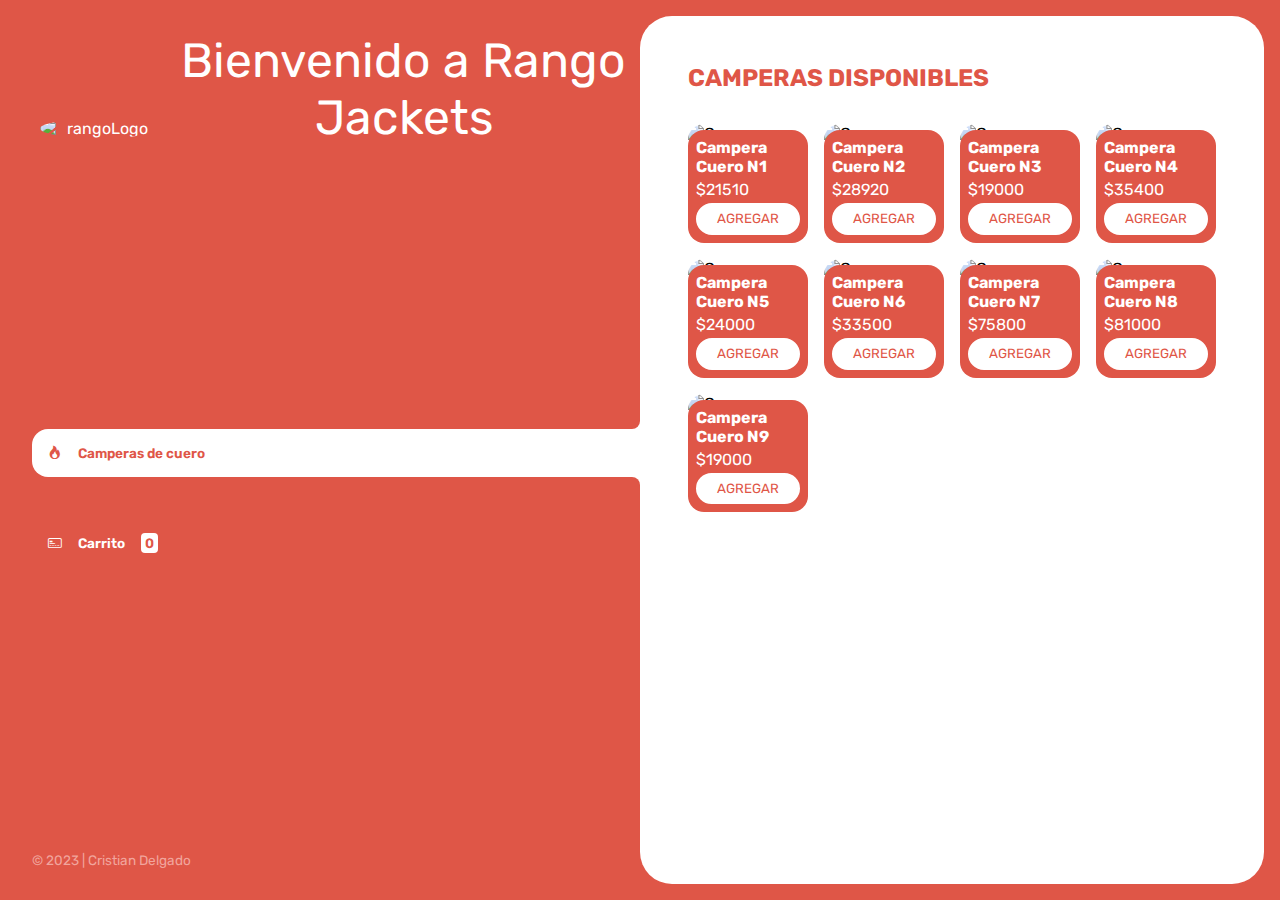
==== commit f5aeb7f0: "fetch y plantilla pagos" ====
--- a/index.html
+++ b/index.html
@@ -46,7 +46,7 @@
             </div>
         </main>
     </div>
-    <script src="./js/stock.js"></script>
+    <!-- Cambio de codigo por Fetch:    <script src="./js/stock.js"></script>-->
     <script src="./js/main.js"></script>
 </body>
 </html>
--- a/css/style.css
+++ b/css/style.css
@@ -5,8 +5,13 @@
     --clr-main-light: rgb(241, 165, 157);
     --clr-white: #ececec;
     --clr-gray: #e2e2e2;
-    --clr-red: #961818;
-}
+    --clr-red: #961818;   
+     --clr-white: hsl(0, 0%, 100%);
+    --clr-light-gray: hsl(270, 3%, 87%);
+    --clr-dark-gray: hsl(279, 6%, 55%);
+    --clr-dark-violet: hsl(278, 68%, 11%);
+}
+
 /* RESET */
 * {
     margin: 0;
@@ -403,4 +408,223 @@
     .contenedor-productos {
         grid-template-columns: 1fr;
     }
+}
+
+.wrapper1 {
+    background-repeat: no-repeat;
+    background-position: top;
+    background-size: 100%;
+    padding-bottom: 2rem;
+}
+
+.card1 {
+    padding: 2rem 1rem;
+    display: flex;
+    flex-direction: column;
+}
+
+.card1 img {
+    max-width: 100%;
+}
+
+.card-front1 {
+    align-self: start;
+    max-width: 85%;
+    order: 2;
+    margin-top: -4rem;
+    z-index: 1;
+    position: relative;
+}
+
+.card-front__data1 {
+    position: absolute;
+    inset: 0;
+    color: var(--clr-white);
+    display: flex;
+    flex-direction: column;
+    align-items: start;
+    justify-content: space-between;
+    padding: 1rem;
+    padding-bottom: 1.5rem;
+}
+
+.card-front__data1 > div {
+    display: flex;
+    flex-direction: column;
+    gap: .5rem;
+    width: 100%;
+}
+
+.card-front__data1 img {
+    max-width: 3.5rem;
+}
+
+.card-number {
+    letter-spacing: 2px;
+    font-size: 1.1rem;
+}
+
+.card-name-date {
+    display: flex;
+    justify-content: space-between;
+    width: 100%;
+    text-transform: uppercase;
+    font-size: .65rem;
+}
+
+.card-back {
+    align-self: end;
+    max-width: 85%;
+    order: 1;
+    position: relative;
+}
+
+.card-back__data {
+    position: absolute;
+    inset: 0;
+    color: var(--clr-white);
+    display: flex;
+    align-items: center;
+    justify-content: end;
+    padding-right: 12%;
+    padding-bottom: .5rem;
+    font-size: .75rem;
+}
+
+.form {
+    display: flex;
+    flex-direction: column;
+    gap: 1rem;
+    padding: 2rem;
+    padding-top: 0;
+}
+
+.form-group {
+    display: flex;
+    flex-direction: column;
+}
+
+.form-group.double {
+    flex-direction: row;
+    gap: 1rem;
+}
+
+.form-group.double > div {
+    width: 50%;
+}
+
+.columns {
+    display: flex;
+    gap: .5rem;
+}
+
+.columns input {
+    width: 100%;
+}
+
+.rows {
+    display: flex;
+    flex-direction: column;
+}
+
+.input {
+    border: 1px solid var(--clr-light-gray);
+    padding: .75rem;
+    border-radius: .5rem;
+}
+
+.input::placeholder {
+    color: var(--clr-light-gray);
+}
+
+.label {
+    text-transform: uppercase;
+    font-size: .75rem;
+    letter-spacing: 1px;
+    color: var(--clr-dark-violet);
+    margin-bottom: .25rem;
+}
+
+.button {
+    background-color: var(--clr-dark-violet);
+    color: var(--clr-white);
+    font-size: 1rem;
+    padding-block: .75rem;
+    border-radius: .5rem;
+    cursor: pointer;
+    border: 0;
+}
+
+.thank-you {
+    display: flex;
+    flex-direction: column;
+    align-items: center;
+    gap: 1rem;
+}
+
+.thank-you-title {
+    text-transform: uppercase;
+    font-size: 2rem;
+    letter-spacing: 2px;
+}
+
+.thank-you-text {
+    color: var(--clr-dark-gray);
+}
+
+.thank-you button {
+    width: 90%;
+}
+
+.disabled {
+    display: none;
+}
+
+
+
+@media screen and (min-width: 800px) {
+
+    .wrapper {
+        background-image: url("../images/bg-main-desktop.png");
+        background-position: left;
+        background-size: auto 100%;
+        display: grid;
+        grid-template-columns: 1fr 1fr;
+        min-height: 100vh;
+    }
+
+    .card {
+        padding-inline: 6rem;
+        gap: 2rem;
+        justify-content: center;
+    }
+
+    .card-front {
+        order: 1;
+        margin-top: 0;
+        width: 18rem;
+        max-width: unset;
+    }
+
+    .card-back {
+        order: 2;
+        width: 18rem;
+        max-width: unset;
+    }
+
+    .form-wrapper {
+        display: flex;
+        justify-content: start;
+        align-items: center;
+        margin-right: auto;
+    }
+
+    .form {
+        width: 25rem;
+        max-width: 100%;
+    }
+
+    .thank-you {
+        width: 25rem;
+    }
 }